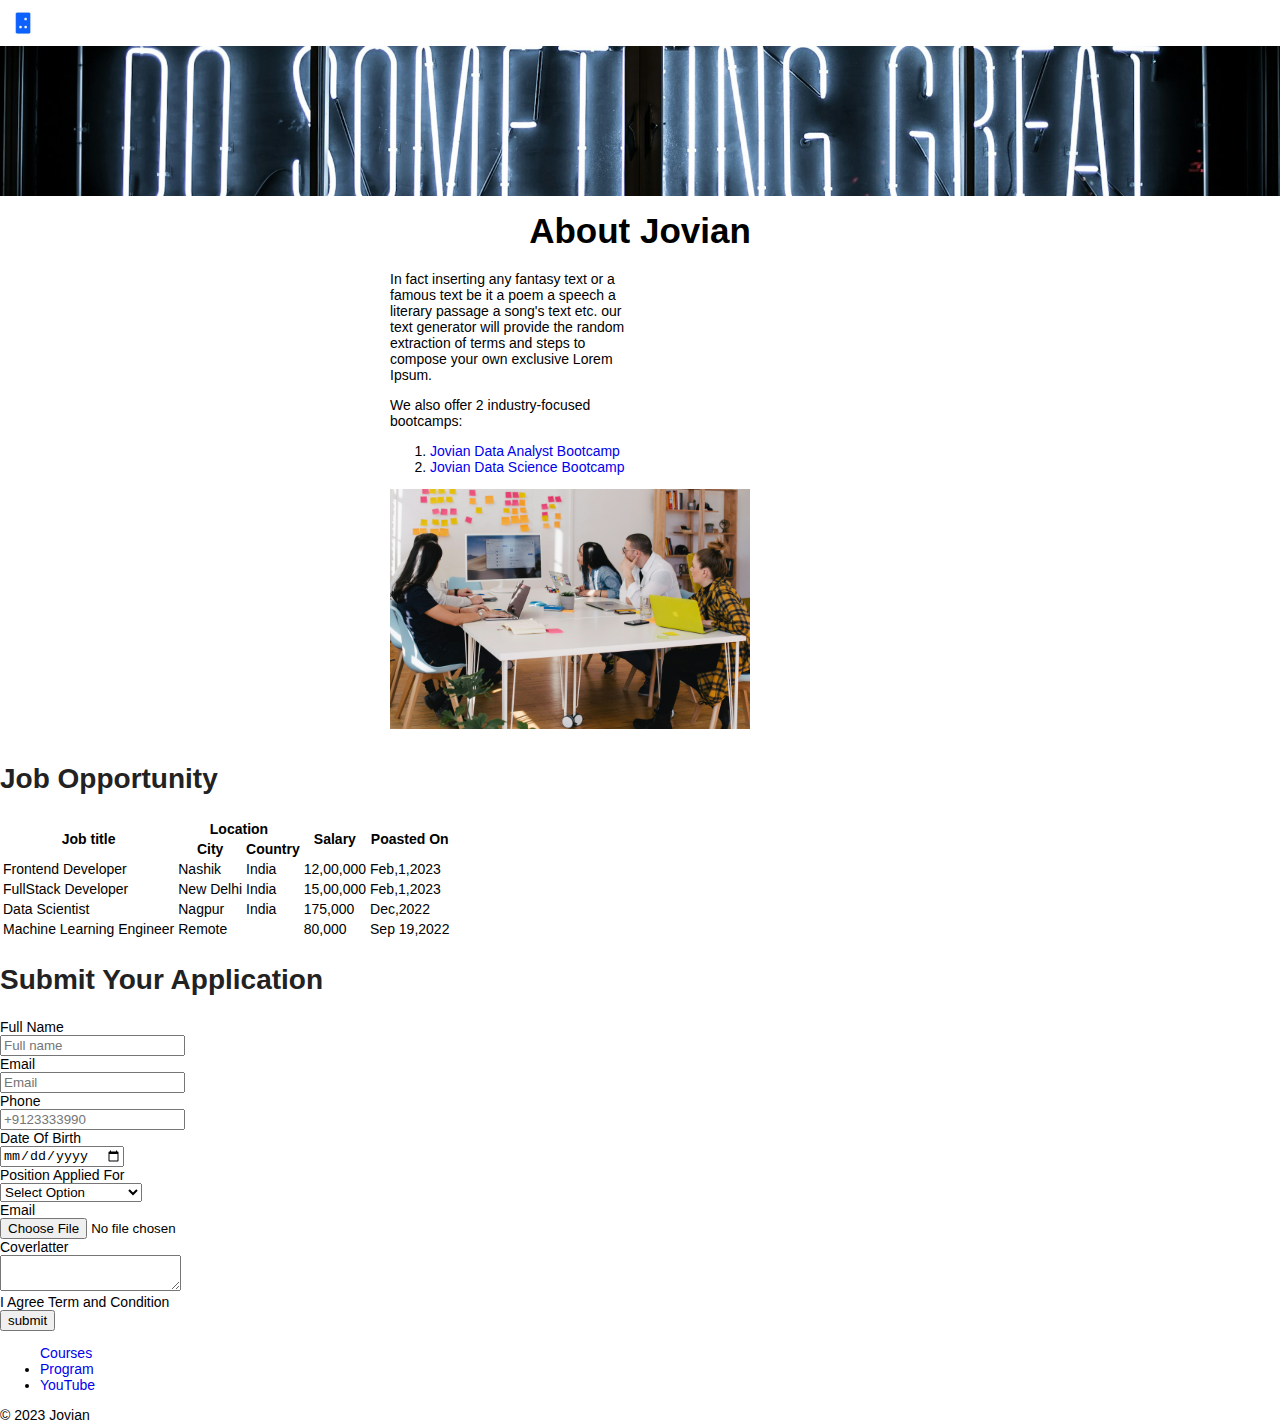
==== src/index.html @ 96999bcb "Done" ====
<!DOCTYPE html>
<html lang="en">

<head>
    <meta charset="UTF-8">
    <meta name="viewport" content="width=device-width, initial-scale=1.0">
    <title>Document</title>
    <link rel="stylesheet" href="styles.css">
</head>

<body>
    <div id="navbar">
        <img id="logo" alt="Jovian logo" src="logo.jpeg" height="30">
        <img id="logo-with-text" alt="Jovian logo with Text"
            src="https://careerkarma.com/_next/image/?url=https%3A%2F%2Fd1psgljc389n8q.cloudfront.net%2F100x100%2Fbootcamps%2Flogos%2FZ_awBFpU5&w=64&q=100"
            height="30">
    </div>
    <img id="banner" src="banner.jpg" alt="Banner" >
    <h1>About Jovian</h1>

    <div id="about">
        <div id="description">
            <p style="margin-top:0;">
                In fact inserting any fantasy text or a famous text be it a poem a speech a literary passage a song's
                text etc.
                our text generator will provide the random extraction of terms and steps to compose your own exclusive
                Lorem
                Ipsum.
            </p>
            <p>We also offer 2 industry-focused bootcamps:
            <ol>
                <li>
                    <a href="https://jovian.com/learn/zero-to-data-analyst-bootcamp">
                        Jovian Data Analyst Bootcamp
                    </a>

                </li>
                <li>
                    <a href="https://www.scribd.com/document/688088396/Jovian-Data-Science-Bootcamp-Brochure">
                        Jovian Data Science Bootcamp
                    </a>
                </li>
            </ol>
            </p>
        </div>
        <div id="team">
            <img id="team-image"   src="team.jpg" alt="team" height="240" >
        </div>
    </div>



    <h2>Job Opportunity</h2>
    <div id="jobs">
        <table id="jobs-table">
            <tr class="jobs-header-row">
                <th rowspan="2">Job title</th>
                <th colspan="2">Location</th>
                <th  rowspan="2">Salary</th>
                <th  rowspan="2">Poasted On</th>
            </tr>
            <tr class="jobs-header-row">
                <th >City</th>
                <th>Country</th>
            </tr>
            <tr class="jobs-data-row">
                <td>Frontend Developer</td>
                <td>Nashik</td>
                <td>India</td>
                <td>12,00,000</td>
                <td>Feb,1,2023</td>
            </tr>
            <tr class="jobs-data-row">
                <td>FullStack Developer</td>
                <td>New Delhi</td>
                <td>India</td>
                <td>15,00,000</td>
                <td>Feb,1,2023</td>
            </tr>
            <tr class="jobs-data-row">
                <td>Data Scientist</td>
                <td>Nagpur</td>
                <td>India</td>
                <td>175,000</td>
                <td>Dec,2022</td>
            </tr>
            <tr class="jobs-data-row">
                <td>Machine Learning Engineer</td>
                <td colspan="2">Remote</td>
                <td>80,000</td>
                <td>Sep 19,2022</td>
            </tr>
        </table>
    </div>
    <div id="appliacation">
        <h2>Submit Your Application</h2>
        <form id="application-form">
            
            <div class="form-group">
                <label for="name">Full Name</label><br>
                <input type="text" id="name" name="Full Name" required placeholder="Full name">
            </div>
            <div class="form-group">
                <label for="email">Email</label><br>
                <input type="text" id="email" name="email" required placeholder="Email">
            </div>
            <div class="form-group">
                <label for="phone">Phone</label><br>
                <input type="tel" id="phone" name="Phone" required placeholder="+9123333990">
            </div>
            <div class="form-group">
                <label for="dob">Date Of Birth</label><br>
                <input type="date" id="dob" name="dob" required >
            </div>
            <div class="form-group">
                <label for="position">Position Applied For</label><br>
                <select id="position" name="Position Applied" required>
                    <option value="">Select Option</option>
                    <option value="Frontend Developer">Frontend Developer</option>
                    <option value="FullStack Developer">FullStack Developer</option>
                    <option value="Data Scientist">Data Scientist</option>
                    <option value="ML Engineer">ML Engineer</option>
                </select>
                </div>
                <div class="form-group">
                <label for="resume">Email</label><br>
                <input type="file" id="resume" name="resume" required accept=".doc,.pdf, .docx">
            </div>
            <div class="form-group">
                <label for="coverlatter">Coverlatter</label><br>
                <textarea type="text" id="coverlatter" name="coverlatter" row="5" required placeholder="Explain what you  make suitable for job" >
                    </textarea>
            </div>
            <div class="form-group">
                <label for="term">
                <termtype="file" id="term" name="term" required >
                I Agree Term and Condition
                </label>
            </div>
            <div class="form-group">
               <input type="submit"  value="submit">
            </div>
    </div>
</form>
    <div id="footer">
        <ul id="footer-links">
            <a href="https://jovian.com/learn" target="_blank">
                Courses
            </a>
            </li>
            <li>
                <a href="https://jovian.com/learn" target="_blank">
                    Program
                </a>
            </li>
            <li>
                <a href="https://youtube.com/@jovianhq">
                    YouTube
                </a>
            </li>
        </ul>
        <span class="copyright">© 2023 Jovian</span>
    </div>

</body>

</html>
---- src/styles.css ----
html{
    font-size: 14px;
}

body{
    padding:0;
    margin:0;
    font-family: 'Roboto',sans-serif;
    font-size: 1em;
}
h1,h2,h3,h4,h5,h6{
    font-family: 'Inter', sans-serif;
    font-weight: 600;
    color:#222222;
}
h1{font-size:2.5rem;}
h2{font-size: 2rem;}
h3{font-size: 1.75rem;}
h4{font-size: 1.5rem;}
h5{font-size: 1.25rem;}
h6{font-size: 1rem;}

a{
    text-decoration: none;
}

#navbar{
    padding:8px;
    margin:0;
    }

    #logo{
        display:block;
    }

    #logo-with-text{
        display:none;
    }
    #banner{
        object-fit: cover;
        height:150px;
        width:100%;
    }
    h1{
        text-align: center;
        color:black;
        margin:12px 0
       }
       #about{
        display:flex;
        flex-direction:column;
        max-width:500px;
        margin:0 auto;
        padding:8px;
    }
    #description{
        width:50%;
        padding-right:8px;
    }

    #team{
        width:100%;
    }
    team-image{
        border-radius:5px;
        width:100%;
        
    }



@media screen and(min-width:576px){
    html{
        font-size: 16px;
    }

    #logo-with-text{
        display:block;
    }
    #logo{
        display:none;
    }
    #banner{
        height:200px;
    }
    h1{
        margin:16px 0
    }
    
} 

@media screen and(min-width:768px){
    #banner{
        height:250px;
    }
    h1{
        margin:20px 0
    }
    #about{
        flex-direction:row;
        max-width:800px;
    }
    #description{
        width:50%;
        padding-right:8px;
    }
    #team{
        width:50%;
    }

} 


/*
h1{
 text-align: center;
 color:black;
}

#banner{
width:100%;

}

.location{
    color:grey;
    margin-bottom:16px;
}

body{
    padding:0;
    margin:0;
    font-family: 'Roboto',sans-serif;
}

@media screen and (min-width:768px){
    body{
        font-size: 24px;
        background-color:lightblue;
    }

    h1,h2,h3,h4,h5,h6{
        font-family: 'Inter', sans-serif;
        font-weight: 600;
        color:#222222;
    }
a{
    text-decoration: none;
}
#navbar{
padding:8px;
margin:0;
}
#banner{
    object-fit: cover;
}

#about{
    display:flex;
    max-width:800px;
    margin:0 auto;
    padding:8px;
}

#description{
    width:50%;
    padding-right:8px;
}
#team{
    width:50%;
}
team-image{
    border-radius:5px;
    width:100%;
}

#jobs-table{
    width:100%;
    border:1px solid gray;
    border-collapse:collapse;
}
.jobs-header-row th{
border:1px solid gray;
padding:8px;
background-color: aliceblue;
text-align: center;
color:#222222;
}
.jobs-data-row td{
    border:1px solid gray;
    padding:8px;
}
#jobs-table tr:nth-child(odd){
background-color: ghostwhite;
}


h2{
    text-align: center;
}
#application-form{
    max-width:800px;
    margin:0 auto;
    padding:0 8px; 
}
.form-group{
    margin:16px 0;
}
#application-form label{
     font-weight:600;
    
}
#application-form input, select, textarea{
    padding:4px;
    font-size:1.25rem;
    margin-top:4px;
    border-radius:5px;
    border:1px solid gray;
}
.form-group textarea{
    width:80%;
    font-family:'Roboto',sans-serif;
}
.form-group input[type="checkbox"]{
    width:16px;
    height:16px;
}
.form-group input[type="submit"]{
    background-color: blue;
    color:white;
    font-weight:500;
   
}

#jobs{
    max-width:800px;
    margin:0 auto;
    padding:0 8px;
}
h3{
    margin-bottom:0;
    margin-top:0;
}
.apply{
    float: right;
}
#footer{
background-color:antiquewhite;
padding:8px;
margin-top:32px;
text-align:center;
}
#footer-links{
    list-style:none;
   
}
#footer-links li{
    display:inline;
    margin: 0 16px;
}
.copyright{
    color:green;
}
    */
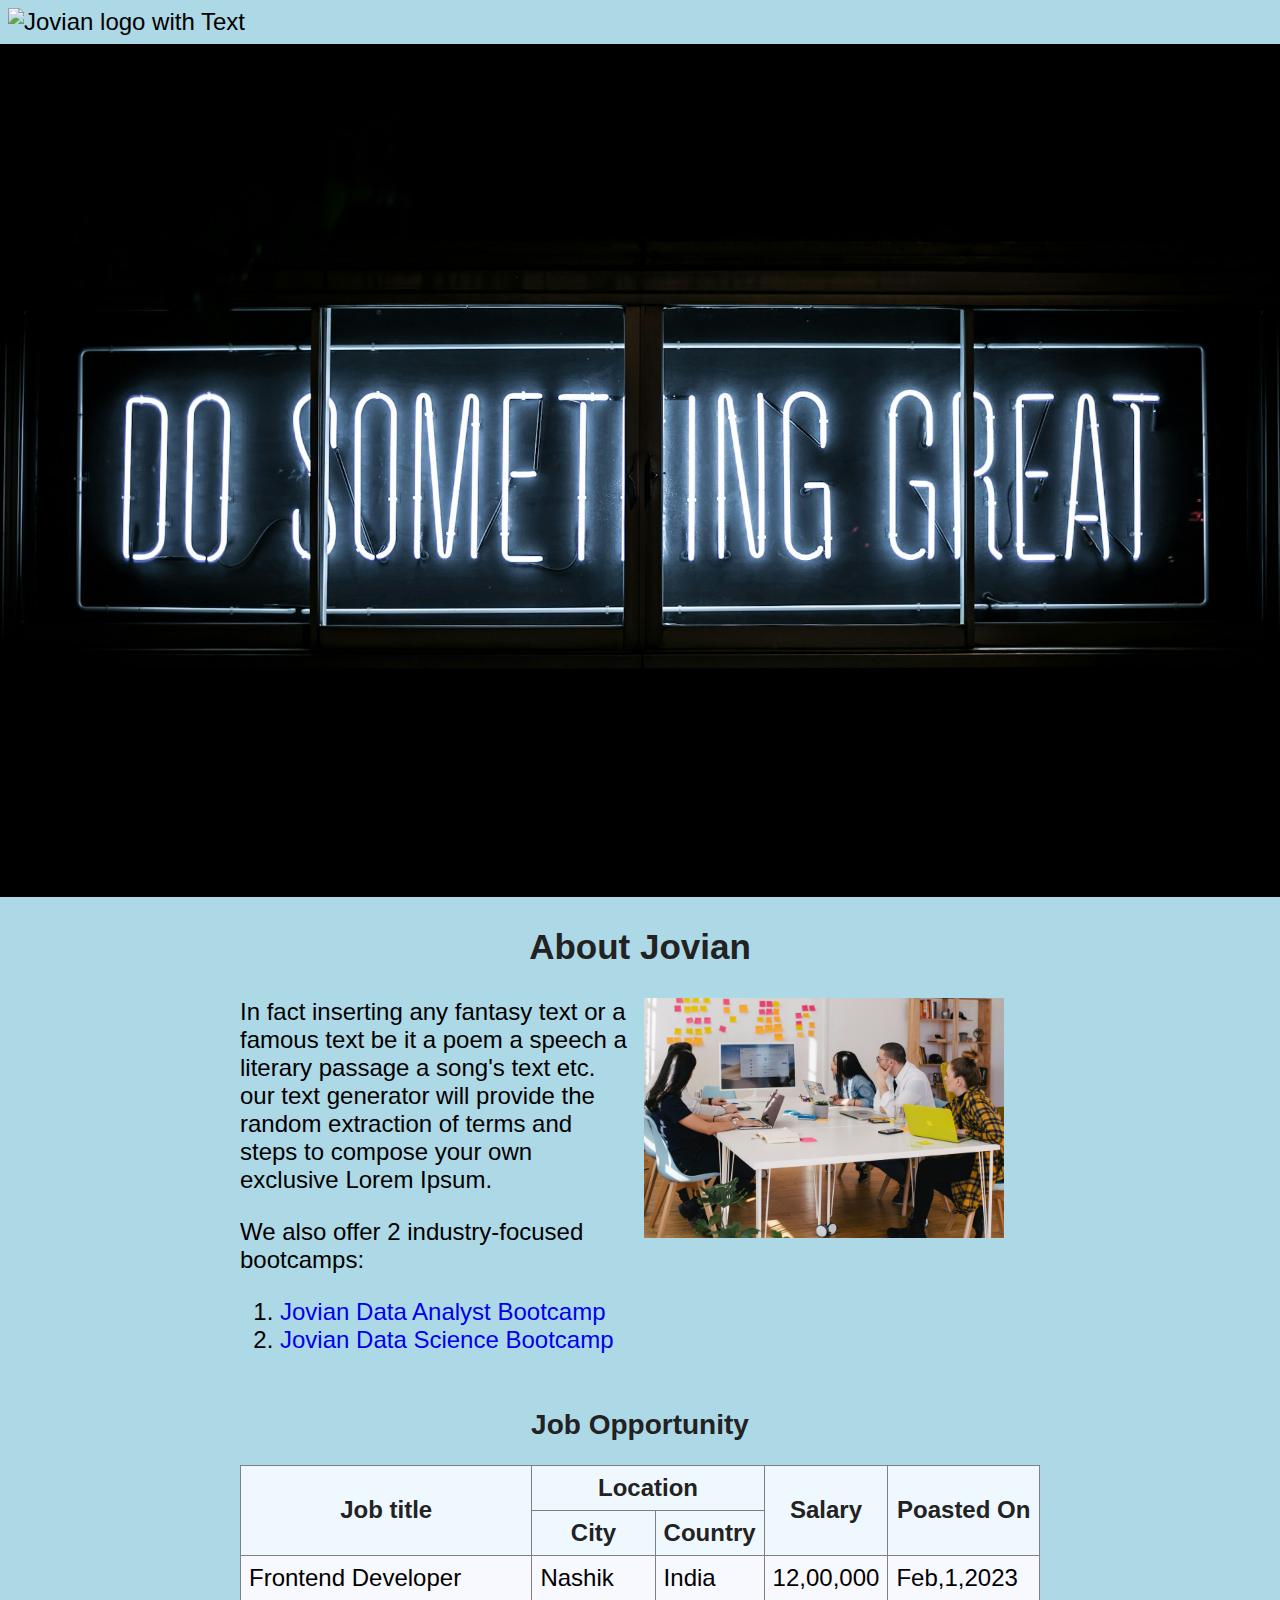
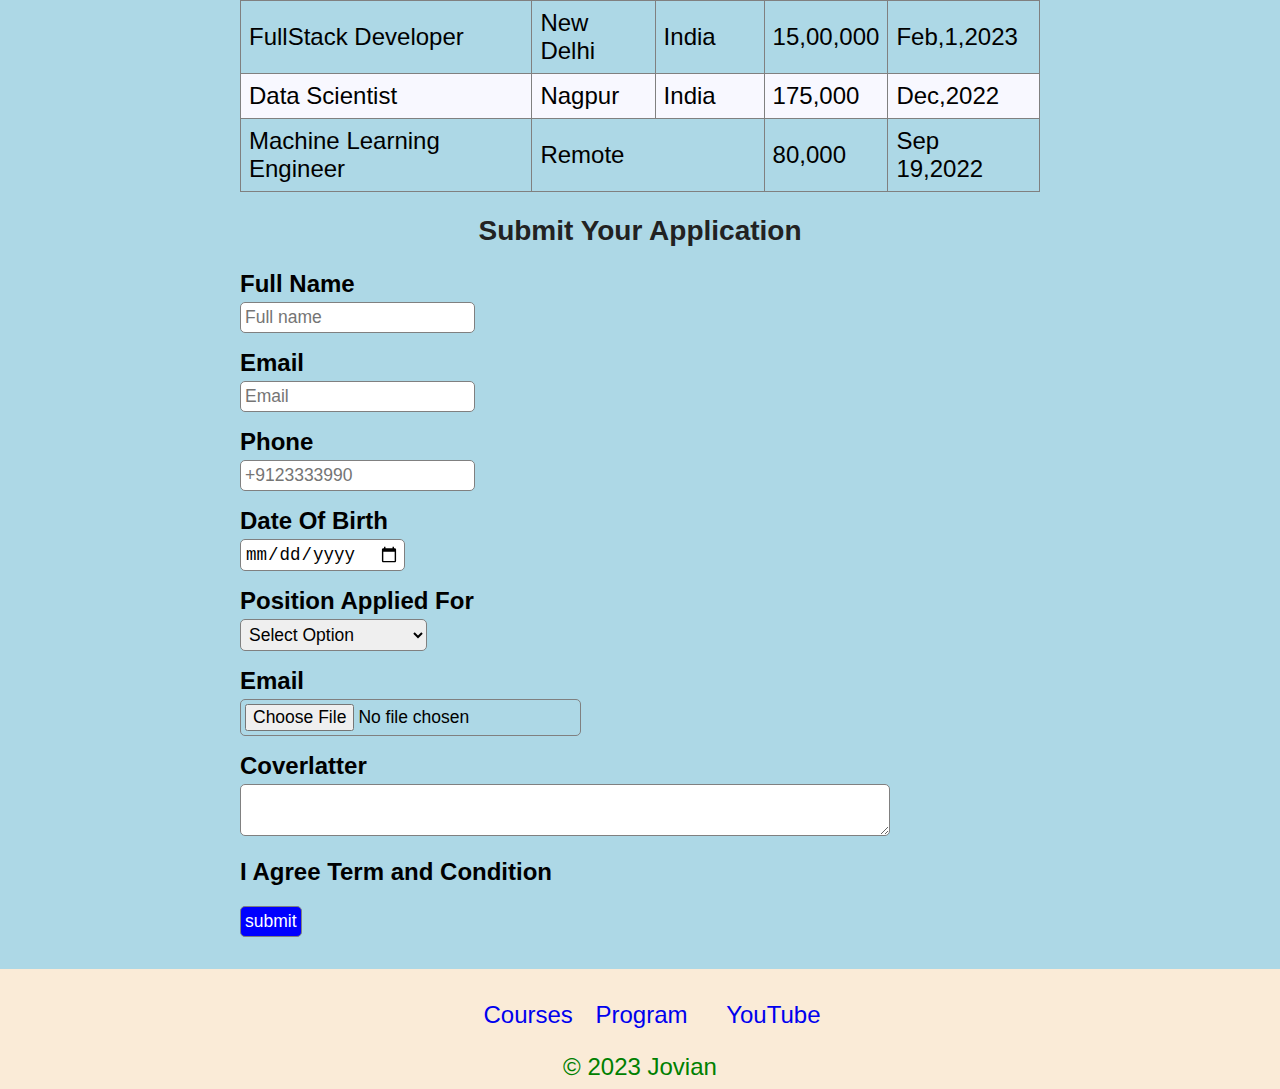
==== commit c806ab47: "done" ====
--- a/src/index.html
+++ b/src/index.html
@@ -10,12 +10,12 @@
 
 <body>
     <div id="navbar">
-        <img id="logo" alt="Jovian logo" src="logo.jpeg" height="30">
+        <!-- <img id="logo" alt="Jovian logo" src="logo.jpeg" height="30"> -->
         <img id="logo-with-text" alt="Jovian logo with Text"
             src="https://careerkarma.com/_next/image/?url=https%3A%2F%2Fd1psgljc389n8q.cloudfront.net%2F100x100%2Fbootcamps%2Flogos%2FZ_awBFpU5&w=64&q=100"
             height="30">
     </div>
-    <img id="banner" src="banner.jpg" alt="Banner" >
+    <img id="banner" src="banner.jpg" alt="Banner">
     <h1>About Jovian</h1>
 
     <div id="about">
@@ -44,7 +44,7 @@
             </p>
         </div>
         <div id="team">
-            <img id="team-image"   src="team.jpg" alt="team" height="240" >
+            <img id="team-image" src="team.jpg" alt="team" height="240">
         </div>
     </div>
 
@@ -56,11 +56,11 @@
             <tr class="jobs-header-row">
                 <th rowspan="2">Job title</th>
                 <th colspan="2">Location</th>
-                <th  rowspan="2">Salary</th>
-                <th  rowspan="2">Poasted On</th>
+                <th rowspan="2">Salary</th>
+                <th rowspan="2">Poasted On</th>
             </tr>
             <tr class="jobs-header-row">
-                <th >City</th>
+                <th>City</th>
                 <th>Country</th>
             </tr>
             <tr class="jobs-data-row">
@@ -95,7 +95,7 @@
     <div id="appliacation">
         <h2>Submit Your Application</h2>
         <form id="application-form">
-            
+
             <div class="form-group">
                 <label for="name">Full Name</label><br>
                 <input type="text" id="name" name="Full Name" required placeholder="Full name">
@@ -110,7 +110,7 @@
             </div>
             <div class="form-group">
                 <label for="dob">Date Of Birth</label><br>
-                <input type="date" id="dob" name="dob" required >
+                <input type="date" id="dob" name="dob" required>
             </div>
             <div class="form-group">
                 <label for="position">Position Applied For</label><br>
@@ -121,27 +121,28 @@
                     <option value="Data Scientist">Data Scientist</option>
                     <option value="ML Engineer">ML Engineer</option>
                 </select>
-                </div>
-                <div class="form-group">
+            </div>
+            <div class="form-group">
                 <label for="resume">Email</label><br>
                 <input type="file" id="resume" name="resume" required accept=".doc,.pdf, .docx">
             </div>
             <div class="form-group">
                 <label for="coverlatter">Coverlatter</label><br>
-                <textarea type="text" id="coverlatter" name="coverlatter" row="5" required placeholder="Explain what you  make suitable for job" >
+                <textarea type="text" id="coverlatter" name="coverlatter" row="5" required
+                    placeholder="Explain what you  make suitable for job">
                     </textarea>
             </div>
             <div class="form-group">
                 <label for="term">
-                <termtype="file" id="term" name="term" required >
-                I Agree Term and Condition
+                    <termtype="file" id="term" name="term" required>
+                        I Agree Term and Condition
                 </label>
             </div>
             <div class="form-group">
-               <input type="submit"  value="submit">
+                <input type="submit" value="submit">
             </div>
     </div>
-</form>
+    </form>
     <div id="footer">
         <ul id="footer-links">
             <a href="https://jovian.com/learn" target="_blank">
--- a/src/styles.css
+++ b/src/styles.css
@@ -1,18 +1,166 @@
+
+/*
+html {
+    font-size: 14px;
+}
+
+body {
+    padding: 0;
+    margin: 0;
+    font-family: 'Roboto', sans-serif;
+    font-size: 1em;
+}
+
+h1,
+h2,
+h3,
+h4,
+h5,
+h6 {
+    font-family: 'Inter', sans-serif;
+    font-weight: 600;
+    color: #222222;
+}
+
+h1 {
+    font-size: 2.5rem;
+}
+
+h2 {
+    font-size: 2rem;
+}
+
+h3 {
+    font-size: 1.75rem;
+}
+
+h4 {
+    font-size: 1.5rem;
+}
+
+h5 {
+    font-size: 1.25rem;
+}
+
+h6 {
+    font-size: 1rem;
+}
+
+a {
+    text-decoration: none;
+}
+
+#navbar {
+    padding: 8px;
+    margin: 0;
+}
+
+#logo {
+    display: block;
+}
+
+#logo-with-text {
+    display: none;
+}
+
+#banner {
+    object-fit: cover;
+    height: 150px;
+    width: 100%;
+}
+
+h1 {
+    text-align: center;
+    color: black;
+    margin: 12px 0
+}
+
+#about {
+    display: flex;
+    flex-direction: column;
+    max-width: 500px;
+    margin: 0 auto;
+    padding: 8px;
+}
+
+#description {
+    width: 50%;
+    padding-right: 8px;
+}
+
+#team {
+    width: 100%;
+}
+
+team-image {
+    border-radius: 5px;
+    width: 100%;
+
+}
+
+
+
+@media screen and(min-width:576px) {
+    html {
+        font-size: 16px;
+    }
+
+    #logo-with-text {
+        display: block;
+    }
+
+    #logo {
+        display: none;
+    }
+
+    #banner {
+        height: 200px;
+    }
+
+    h1 {
+        margin: 16px 0
+    }
+
+}
+
+@media screen and(min-width:768px) {
+    #banner {
+        height: 250px;
+    }
+
+    h1 {
+        margin: 20px 0
+    }
+
+    #about {
+        flex-direction: row;
+        max-width: 800px;
+    }
+
+    #description {
+        width: 50%;
+        padding-right: 8px;
+    }
+
+    #team {
+        width: 50%;
+    }
+
+}
+*/
+
+
+
 html{
     font-size: 14px;
 }
 
-body{
-    padding:0;
-    margin:0;
-    font-family: 'Roboto',sans-serif;
-    font-size: 1em;
-}
 h1,h2,h3,h4,h5,h6{
     font-family: 'Inter', sans-serif;
     font-weight: 600;
     color:#222222;
 }
+    
 h1{font-size:2.5rem;}
 h2{font-size: 2rem;}
 h3{font-size: 1.75rem;}
@@ -20,98 +168,7 @@
 h5{font-size: 1.25rem;}
 h6{font-size: 1rem;}
 
-a{
-    text-decoration: none;
-}
-
-#navbar{
-    padding:8px;
-    margin:0;
-    }
-
-    #logo{
-        display:block;
-    }
-
-    #logo-with-text{
-        display:none;
-    }
-    #banner{
-        object-fit: cover;
-        height:150px;
-        width:100%;
-    }
-    h1{
-        text-align: center;
-        color:black;
-        margin:12px 0
-       }
-       #about{
-        display:flex;
-        flex-direction:column;
-        max-width:500px;
-        margin:0 auto;
-        padding:8px;
-    }
-    #description{
-        width:50%;
-        padding-right:8px;
-    }
-
-    #team{
-        width:100%;
-    }
-    team-image{
-        border-radius:5px;
-        width:100%;
-        
-    }
-
-
-
-@media screen and(min-width:576px){
-    html{
-        font-size: 16px;
-    }
-
-    #logo-with-text{
-        display:block;
-    }
-    #logo{
-        display:none;
-    }
-    #banner{
-        height:200px;
-    }
-    h1{
-        margin:16px 0
-    }
-    
-} 
-
-@media screen and(min-width:768px){
-    #banner{
-        height:250px;
-    }
-    h1{
-        margin:20px 0
-    }
-    #about{
-        flex-direction:row;
-        max-width:800px;
-    }
-    #description{
-        width:50%;
-        padding-right:8px;
-    }
-    #team{
-        width:50%;
-    }
-
-} 
-
-
-/*
+
 h1{
  text-align: center;
  color:black;
@@ -261,4 +318,4 @@
 .copyright{
     color:green;
 }
-    */
+    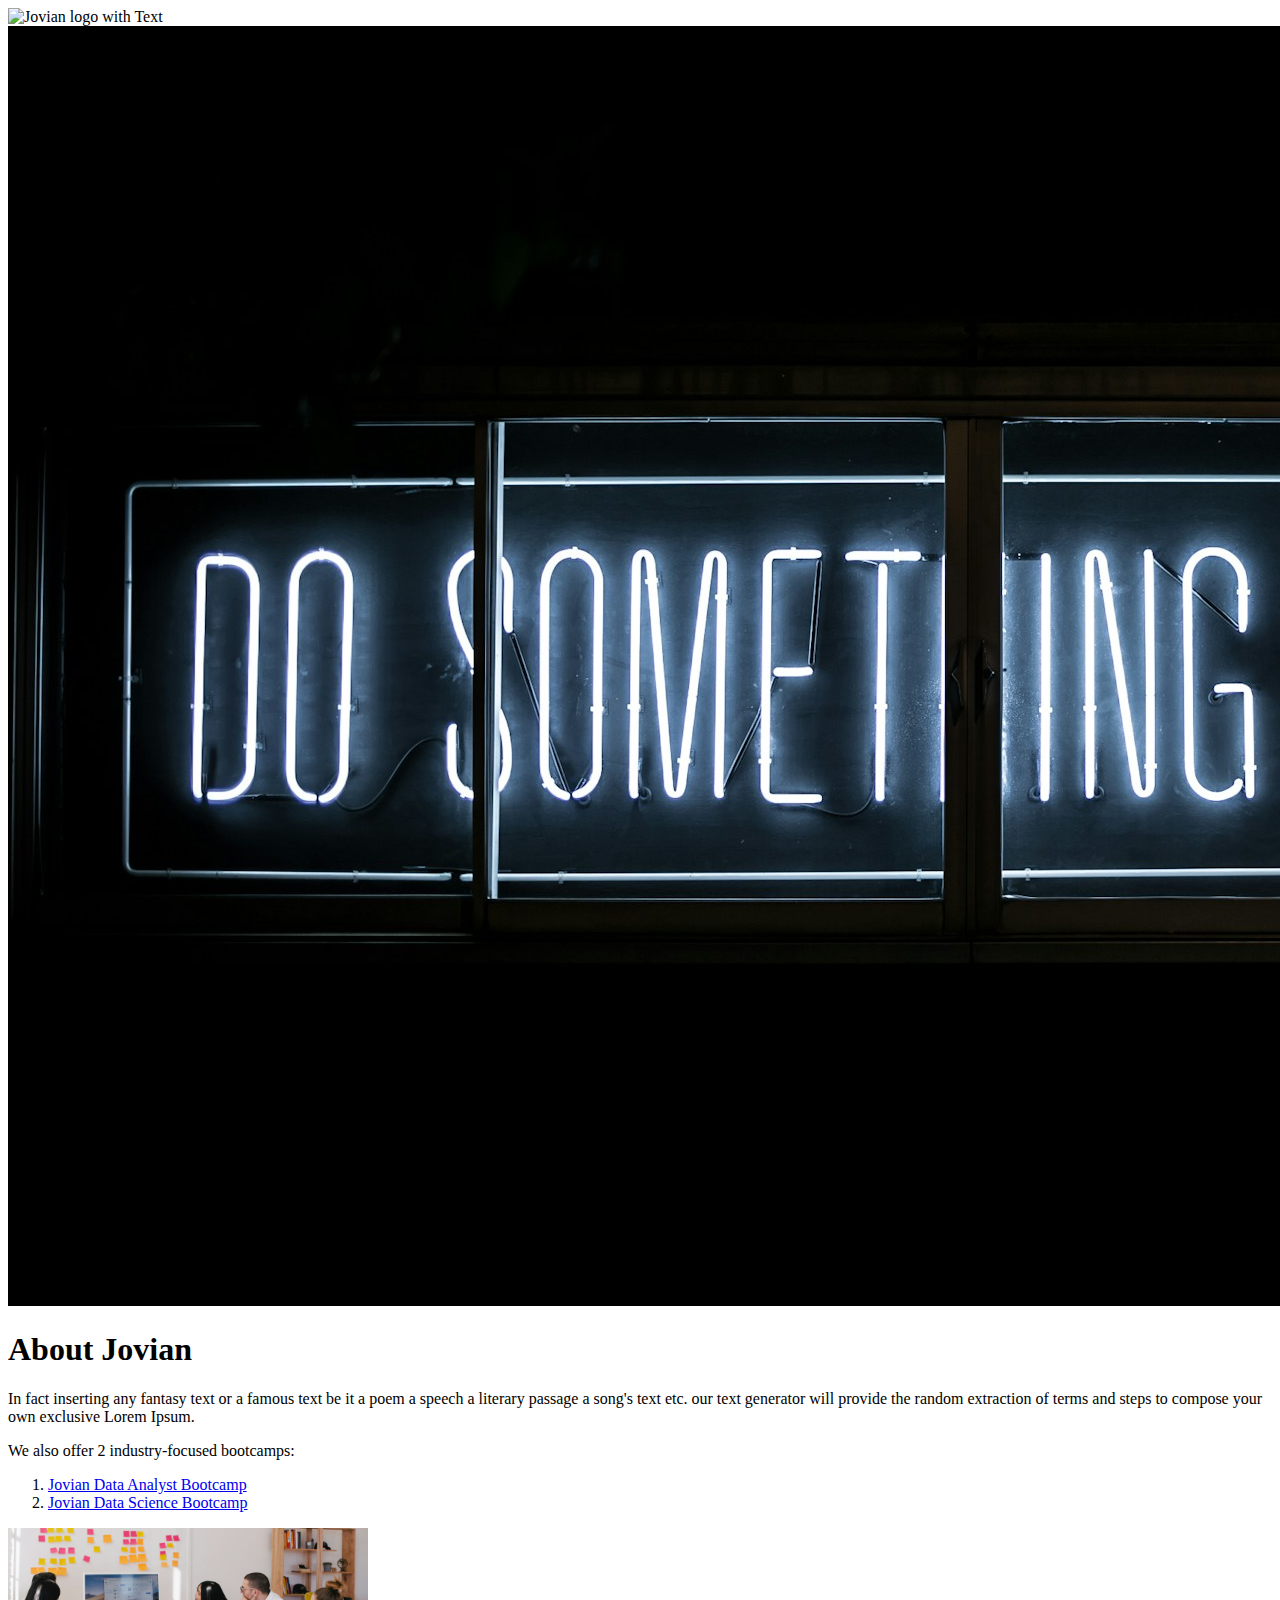
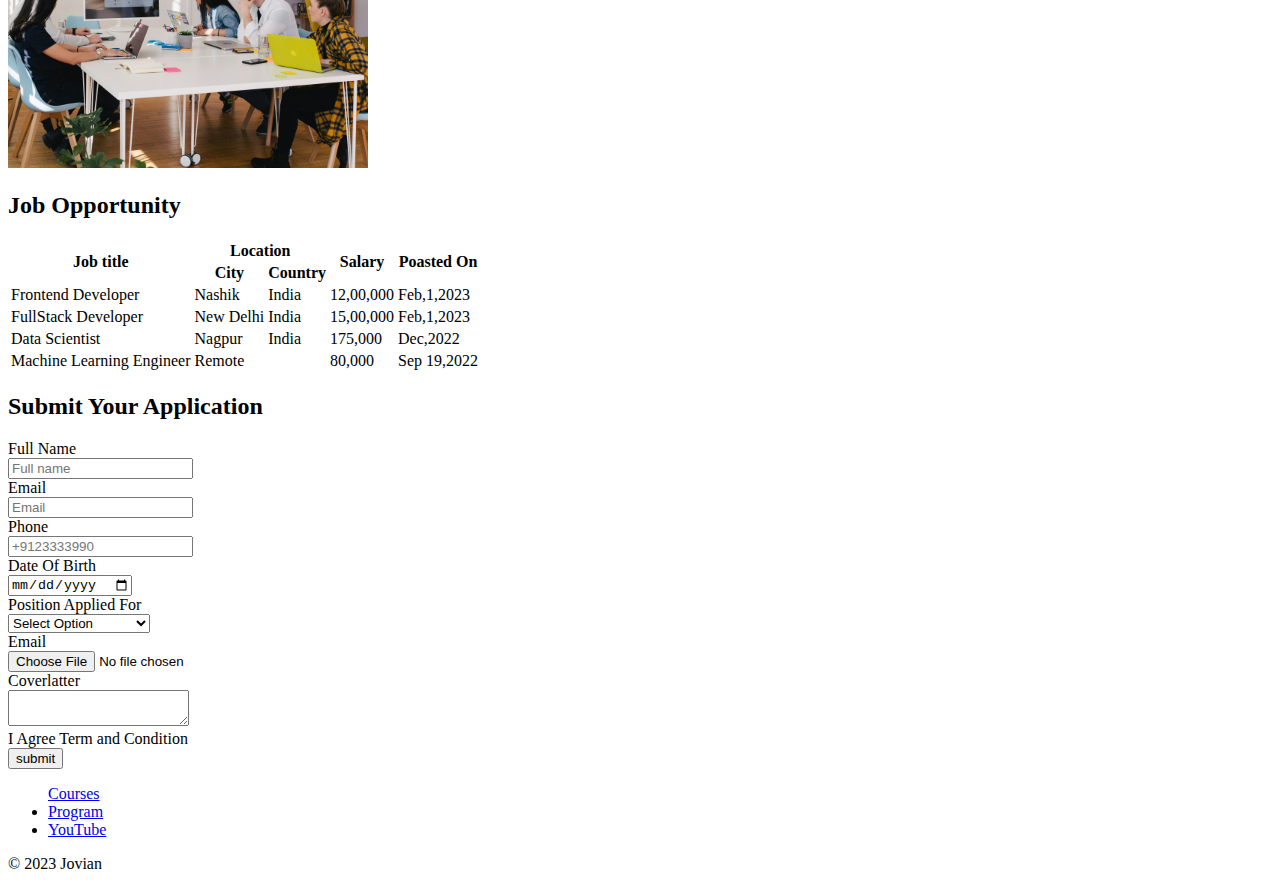
==== commit 63737108: "Retrying commit" ====
--- a/src/index.html
+++ b/src/index.html
@@ -5,15 +5,13 @@
     <meta charset="UTF-8">
     <meta name="viewport" content="width=device-width, initial-scale=1.0">
     <title>Document</title>
-    <link rel="stylesheet" href="styles.css">
+    <link rel="stylesheet" href="style.css">
 </head>
 
 <body>
     <div id="navbar">
         <!-- <img id="logo" alt="Jovian logo" src="logo.jpeg" height="30"> -->
-        <img id="logo-with-text" alt="Jovian logo with Text"
-            src="https://careerkarma.com/_next/image/?url=https%3A%2F%2Fd1psgljc389n8q.cloudfront.net%2F100x100%2Fbootcamps%2Flogos%2FZ_awBFpU5&w=64&q=100"
-            height="30">
+        <img id="logo-with-text" alt="Jovian logo with Text" src="logo.png" height="30">
     </div>
     <img id="banner" src="banner.jpg" alt="Banner">
     <h1>About Jovian</h1>
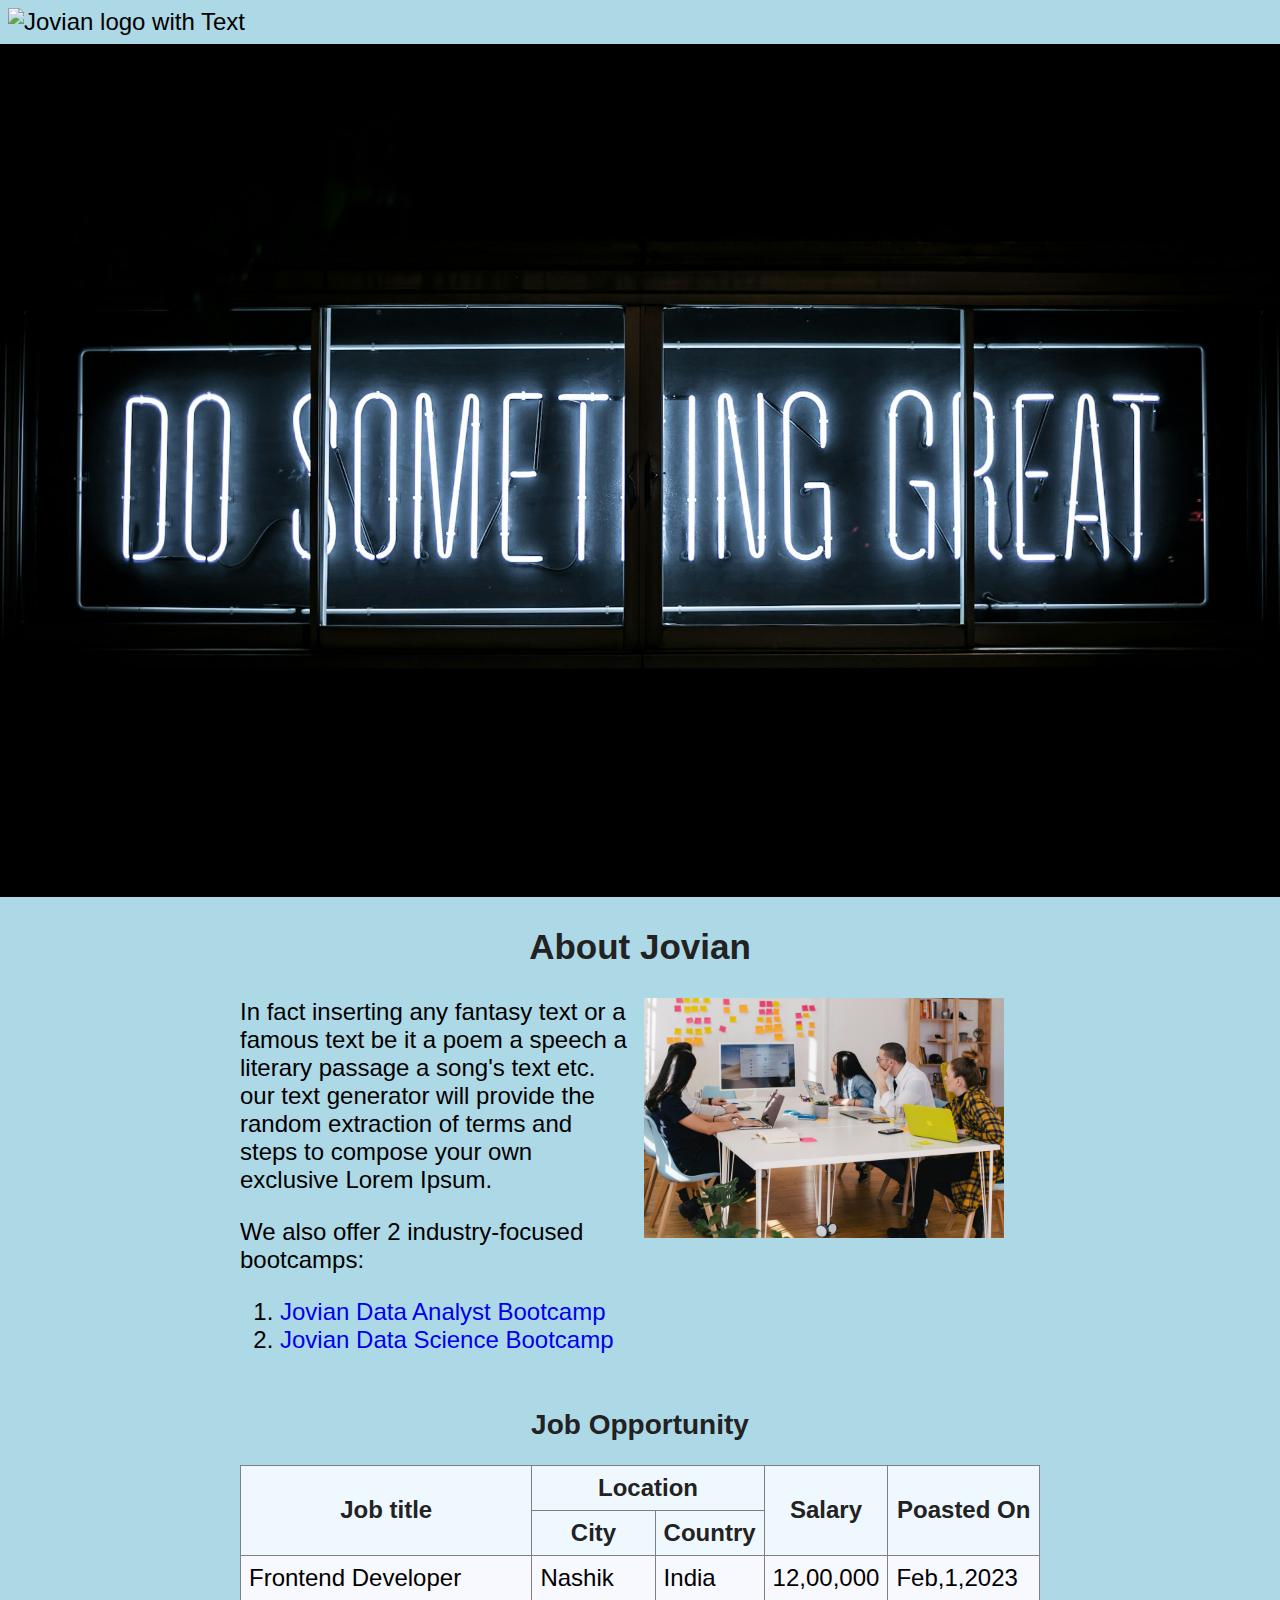
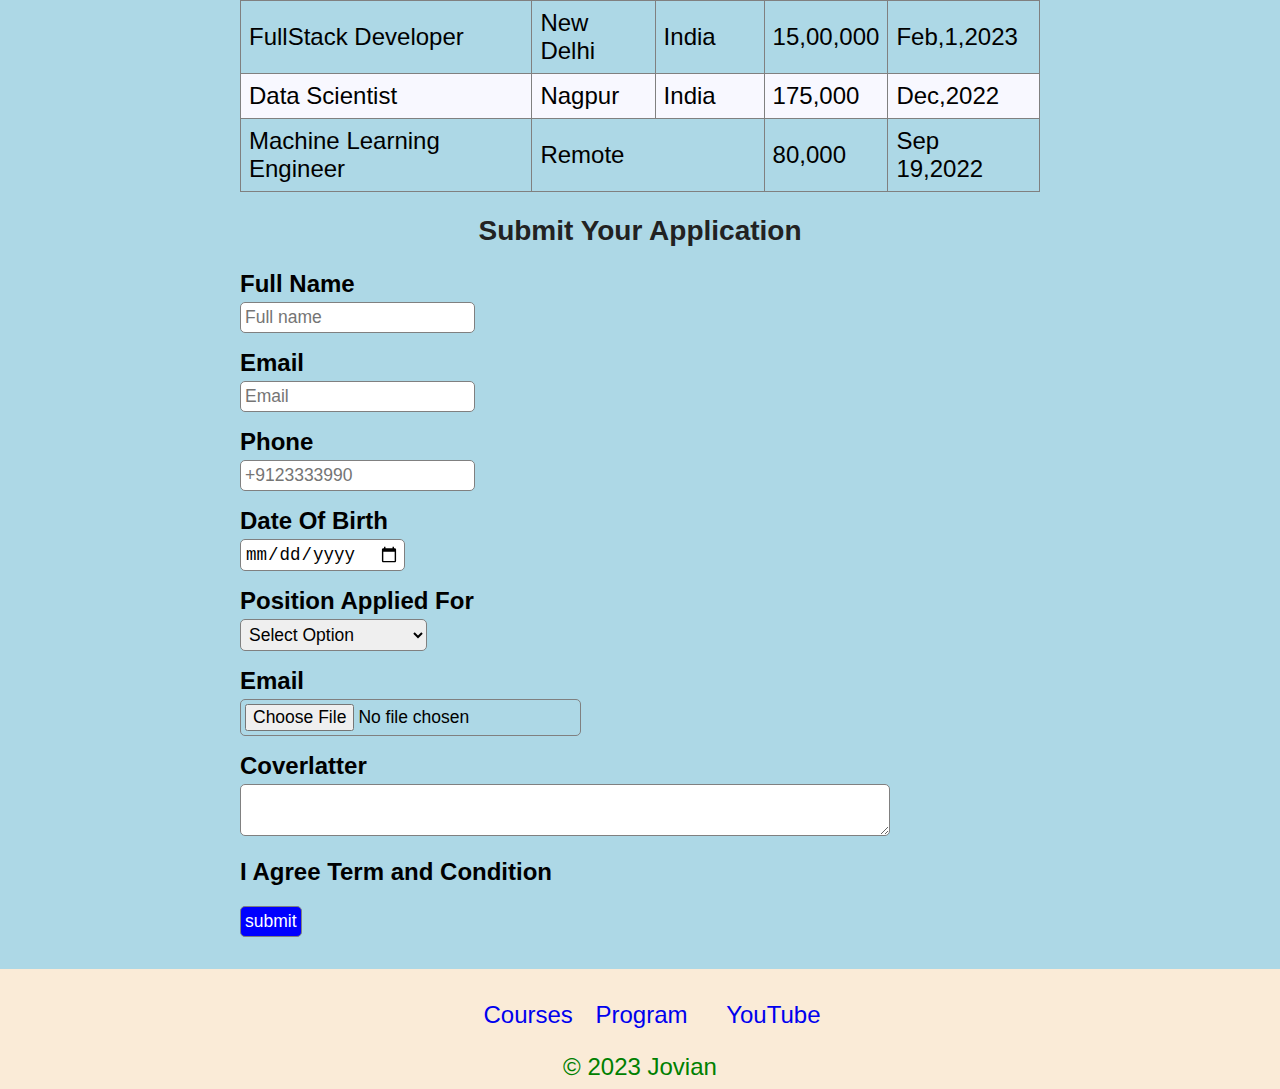
==== commit 8f0eede8: "adding css file" ====
--- a/src/index.html
+++ b/src/index.html
@@ -5,7 +5,7 @@
     <meta charset="UTF-8">
     <meta name="viewport" content="width=device-width, initial-scale=1.0">
     <title>Document</title>
-    <link rel="stylesheet" href="style.css">
+    <link rel="stylesheet" href="styles.css">
 </head>
 
 <body>
--- a/src/styles.css
+++ b/src/styles.css
@@ -0,0 +1,321 @@
+
+/*
+html {
+    font-size: 14px;
+}
+
+body {
+    padding: 0;
+    margin: 0;
+    font-family: 'Roboto', sans-serif;
+    font-size: 1em;
+}
+
+h1,
+h2,
+h3,
+h4,
+h5,
+h6 {
+    font-family: 'Inter', sans-serif;
+    font-weight: 600;
+    color: #222222;
+}
+
+h1 {
+    font-size: 2.5rem;
+}
+
+h2 {
+    font-size: 2rem;
+}
+
+h3 {
+    font-size: 1.75rem;
+}
+
+h4 {
+    font-size: 1.5rem;
+}
+
+h5 {
+    font-size: 1.25rem;
+}
+
+h6 {
+    font-size: 1rem;
+}
+
+a {
+    text-decoration: none;
+}
+
+#navbar {
+    padding: 8px;
+    margin: 0;
+}
+
+#logo {
+    display: block;
+}
+
+#logo-with-text {
+    display: none;
+}
+
+#banner {
+    object-fit: cover;
+    height: 150px;
+    width: 100%;
+}
+
+h1 {
+    text-align: center;
+    color: black;
+    margin: 12px 0
+}
+
+#about {
+    display: flex;
+    flex-direction: column;
+    max-width: 500px;
+    margin: 0 auto;
+    padding: 8px;
+}
+
+#description {
+    width: 50%;
+    padding-right: 8px;
+}
+
+#team {
+    width: 100%;
+}
+
+team-image {
+    border-radius: 5px;
+    width: 100%;
+
+}
+
+
+
+@media screen and(min-width:576px) {
+    html {
+        font-size: 16px;
+    }
+
+    #logo-with-text {
+        display: block;
+    }
+
+    #logo {
+        display: none;
+    }
+
+    #banner {
+        height: 200px;
+    }
+
+    h1 {
+        margin: 16px 0
+    }
+
+}
+
+@media screen and(min-width:768px) {
+    #banner {
+        height: 250px;
+    }
+
+    h1 {
+        margin: 20px 0
+    }
+
+    #about {
+        flex-direction: row;
+        max-width: 800px;
+    }
+
+    #description {
+        width: 50%;
+        padding-right: 8px;
+    }
+
+    #team {
+        width: 50%;
+    }
+
+}
+*/
+
+
+
+html{
+    font-size: 14px;
+}
+
+h1,h2,h3,h4,h5,h6{
+    font-family: 'Inter', sans-serif;
+    font-weight: 600;
+    color:#222222;
+}
+    
+h1{font-size:2.5rem;}
+h2{font-size: 2rem;}
+h3{font-size: 1.75rem;}
+h4{font-size: 1.5rem;}
+h5{font-size: 1.25rem;}
+h6{font-size: 1rem;}
+
+
+h1{
+ text-align: center;
+ color:black;
+}
+
+#banner{
+width:100%;
+
+}
+
+.location{
+    color:grey;
+    margin-bottom:16px;
+}
+
+body{
+    padding:0;
+    margin:0;
+    font-family: 'Roboto',sans-serif;
+}
+
+@media screen and (min-width:768px){
+    body{
+        font-size: 24px;
+        background-color:lightblue;
+    }
+
+    h1,h2,h3,h4,h5,h6{
+        font-family: 'Inter', sans-serif;
+        font-weight: 600;
+        color:#222222;
+    }
+a{
+    text-decoration: none;
+}
+#navbar{
+padding:8px;
+margin:0;
+}
+#banner{
+    object-fit: cover;
+}
+
+#about{
+    display:flex;
+    max-width:800px;
+    margin:0 auto;
+    padding:8px;
+}
+
+#description{
+    width:50%;
+    padding-right:8px;
+}
+#team{
+    width:50%;
+}
+team-image{
+    border-radius:5px;
+    width:100%;
+}
+
+#jobs-table{
+    width:100%;
+    border:1px solid gray;
+    border-collapse:collapse;
+}
+.jobs-header-row th{
+border:1px solid gray;
+padding:8px;
+background-color: aliceblue;
+text-align: center;
+color:#222222;
+}
+.jobs-data-row td{
+    border:1px solid gray;
+    padding:8px;
+}
+#jobs-table tr:nth-child(odd){
+background-color: ghostwhite;
+}
+
+
+h2{
+    text-align: center;
+}
+#application-form{
+    max-width:800px;
+    margin:0 auto;
+    padding:0 8px; 
+}
+.form-group{
+    margin:16px 0;
+}
+#application-form label{
+     font-weight:600;
+    
+}
+#application-form input, select, textarea{
+    padding:4px;
+    font-size:1.25rem;
+    margin-top:4px;
+    border-radius:5px;
+    border:1px solid gray;
+}
+.form-group textarea{
+    width:80%;
+    font-family:'Roboto',sans-serif;
+}
+.form-group input[type="checkbox"]{
+    width:16px;
+    height:16px;
+}
+.form-group input[type="submit"]{
+    background-color: blue;
+    color:white;
+    font-weight:500;
+   
+}
+
+#jobs{
+    max-width:800px;
+    margin:0 auto;
+    padding:0 8px;
+}
+h3{
+    margin-bottom:0;
+    margin-top:0;
+}
+.apply{
+    float: right;
+}
+#footer{
+background-color:antiquewhite;
+padding:8px;
+margin-top:32px;
+text-align:center;
+}
+#footer-links{
+    list-style:none;
+   
+}
+#footer-links li{
+    display:inline;
+    margin: 0 16px;
+}
+.copyright{
+    color:green;
+}
+    